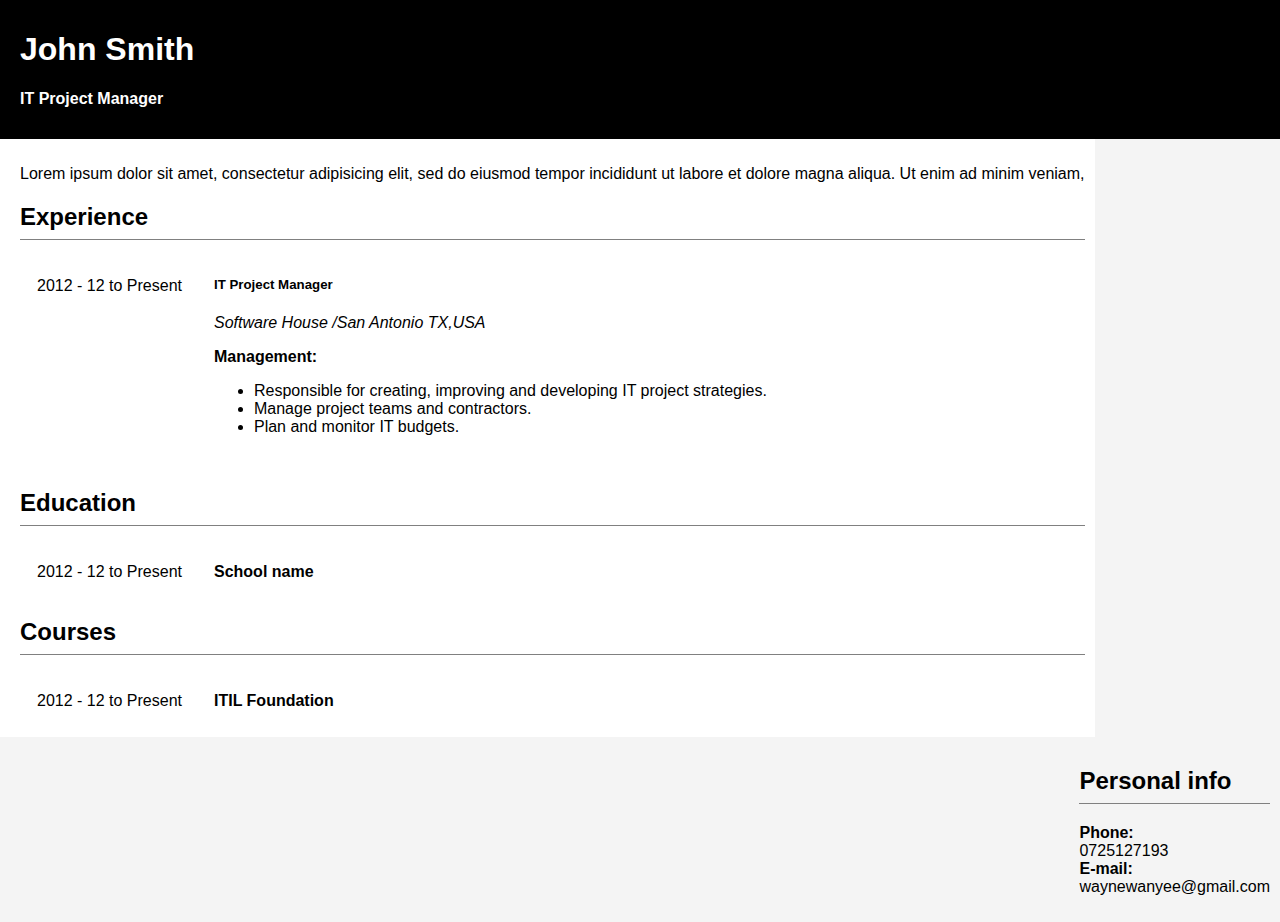
==== index.html @ 1704bedd "Initial commit" ====
<!DOCTYPE html>
<html>
<head>
	<!-- Sets title -->
	<title>Steekam - Resume</title>
		<!-- <meta http-equiv="refresh" content="5" > -->

		<!--Imports a stylesheet  -->
	<link rel="stylesheet" type="text/css" href="css/style.css">
</head>
<body>

	<header>
		<h1>John Smith</h1>
		<h4>IT Project Manager</h4>
	</header>
	<section>
		<p>Lorem ipsum dolor sit amet, consectetur adipisicing elit, sed do eiusmod
		tempor incididunt ut labore et dolore magna aliqua. Ut enim ad minim veniam, </p>

		<h2>Experience</h2>
		<table>
			
			<tr>
				<td>2012 - 12 to Present</td>
				<td>
					<h5>IT Project Manager</h5>
					<p><i>Software House /San Antonio TX,USA</i></p>
					<p><b>Management:</b></p>
					<ul>
						<li>Responsible for creating, improving and developing IT project strategies.</li>
						<li>Manage project teams and contractors.</li>
						<li>Plan and monitor IT budgets.</li>
					</ul>
				</td>
			</tr>
		</table>


		<h2>Education</h2>
		<table>
			<tr>
				<td>2012 - 12 to Present</td>
				<td>
					<b>School name</b>
				</td>
			</tr>
		</table>

		<h2>Courses</h2>
		<table>
			<tr>
				<td>2012 - 12 to Present</td>
				<td>
					<b>ITIL Foundation</b>
				</td>
			</tr>
		</table>


	</section>
	<aside>
		<h2>Personal info</h2>
		<p>
			<b>Phone:</b>   <br>0725127193</br>			
			<b>E-mail:</b>  <br>waynewanyee@gmail.com</br>
		</p>
	</aside>

</body>
</html>
---- css/style.css ----
body{
	font-family: sans-serif;
	margin: 0;
	background-color: #f4f4f4;
}
header{
	background-color: black;
    color: white;
    padding: 10px;
    padding-left: 20px;
}

section{
	float: left;
    display: inline-block;
    padding: 10px;
    padding-left: 20px;    
    background-color: #FFF;
}
aside{
	background-color: #f4f4f4;
	float: right;
	padding: 10px;
    padding-left: 20px;
    height: 100%;
    display: inline-block;
}

h2{
	border-bottom-color: gray;
    border-bottom-width: 1px;
    border-bottom-style: solid;
    padding-bottom: 8px;
}

table td{
	vertical-align: top;
	padding: 15px;
}
td,h5  {
	margin-top: 0px;
}
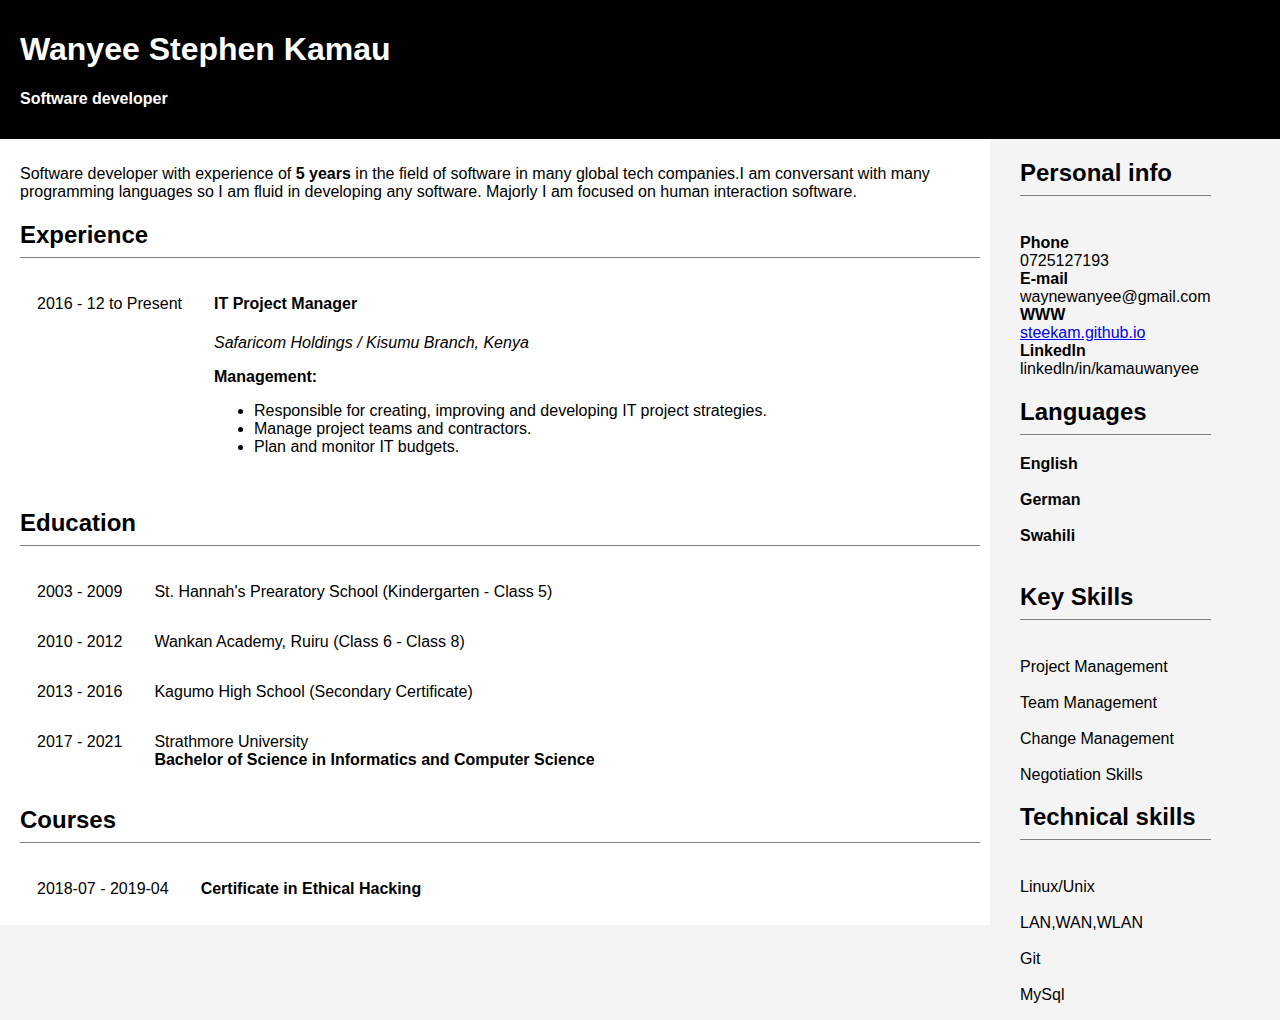
==== commit 20ae1f78: "Second commit with test personal info" ====
--- a/index.html
+++ b/index.html
@@ -3,7 +3,7 @@
 <head>
 	<!-- Sets title -->
 	<title>Steekam - Resume</title>
-		<!-- <meta http-equiv="refresh" content="5" > -->
+		<meta http-equiv="refresh" content="5" >
 
 		<!--Imports a stylesheet  -->
 	<link rel="stylesheet" type="text/css" href="css/style.css">
@@ -11,21 +11,20 @@
 <body>
 
 	<header>
-		<h1>John Smith</h1>
-		<h4>IT Project Manager</h4>
+		<h1>Wanyee Stephen Kamau</h1>
+		<h4>Software developer</h4>
 	</header>
 	<section>
-		<p>Lorem ipsum dolor sit amet, consectetur adipisicing elit, sed do eiusmod
-		tempor incididunt ut labore et dolore magna aliqua. Ut enim ad minim veniam, </p>
+		<p>Software developer with experience of <b>5 years</b> in the field of software in many global tech companies.I am conversant with many programming languages so I am fluid in developing any software. Majorly I am focused on human interaction software.</p>
 
 		<h2>Experience</h2>
 		<table>
 			
 			<tr>
-				<td>2012 - 12 to Present</td>
+				<td>2016 - 12 to Present</td>
 				<td>
-					<h5>IT Project Manager</h5>
-					<p><i>Software House /San Antonio TX,USA</i></p>
+					<h4>IT Project Manager</h4>
+					<p><i>Safaricom Holdings / Kisumu Branch, Kenya</i></p>
 					<p><b>Management:</b></p>
 					<ul>
 						<li>Responsible for creating, improving and developing IT project strategies.</li>
@@ -40,9 +39,22 @@
 		<h2>Education</h2>
 		<table>
 			<tr>
-				<td>2012 - 12 to Present</td>
+				<td>2003 - 2009</td>
+				<td>St. Hannah's Prearatory School (Kindergarten - Class 5)</td>
+			</tr>
+			<tr>
+				<td>2010 - 2012</td>
+				<td>Wankan Academy, Ruiru (Class 6 - Class 8)</td>
+			</tr>
+			<tr>
+				<td>2013 - 2016</td>
+				<td>Kagumo High School (Secondary Certificate)</td>
+			</tr>
+			<tr>
+				<td>2017 - 2021</td>
 				<td>
-					<b>School name</b>
+					Strathmore University 
+					<b><br>Bachelor of Science in Informatics and Computer Science</br></b>
 				</td>
 			</tr>
 		</table>
@@ -50,9 +62,9 @@
 		<h2>Courses</h2>
 		<table>
 			<tr>
-				<td>2012 - 12 to Present</td>
+				<td>2018-07 - 2019-04</td>
 				<td>
-					<b>ITIL Foundation</b>
+					<b>Certificate in Ethical Hacking</b>
 				</td>
 			</tr>
 		</table>
@@ -62,8 +74,30 @@
 	<aside>
 		<h2>Personal info</h2>
 		<p>
-			<b>Phone:</b>   <br>0725127193</br>			
-			<b>E-mail:</b>  <br>waynewanyee@gmail.com</br>
+			<br><b>Phone</b></br>  0725127193 			
+			<br><b>E-mail</b></br>  waynewanyee@gmail.com
+			<br><b>WWW</b></br>   <a href="www.steekam.github.io">steekam.github.io</a>	
+			<br><b>Linkedln</b><br>  linkedln/in/kamauwanyee	
+		</p>
+		<h2>Languages</h2>
+		<p>
+			<b>English</b> <br></br>
+			<b>German</b> <br></br>
+			<b>Swahili</b> <br></br>
+		</p>
+		<h2>Key Skills</h2>
+		<p>
+			<br>Project Management</br>
+			<br>Team Management</br>
+			<br>Change Management</br>
+			<br>Negotiation Skills</br>
+		</p>
+		<h2>Technical skills</h2>
+		<p>
+			<br>Linux/Unix</br>
+			<br>LAN,WAN,WLAN</br>
+			<br>Git</br>
+			<br>MySql</br>			
 		</p>
 	</aside>
 
--- a/css/style.css
+++ b/css/style.css
@@ -16,12 +16,12 @@
     padding: 10px;
     padding-left: 20px;    
     background-color: #FFF;
+    width: 75%;
 }
 aside{
 	background-color: #f4f4f4;
-	float: right;
-	padding: 10px;
-    padding-left: 20px;
+	margin-left: 30px;
+	text-align: left;
     height: 100%;
     display: inline-block;
 }
@@ -37,6 +37,6 @@
 	vertical-align: top;
 	padding: 15px;
 }
-td,h5  {
+td,h4  {
 	margin-top: 0px;
-}+}
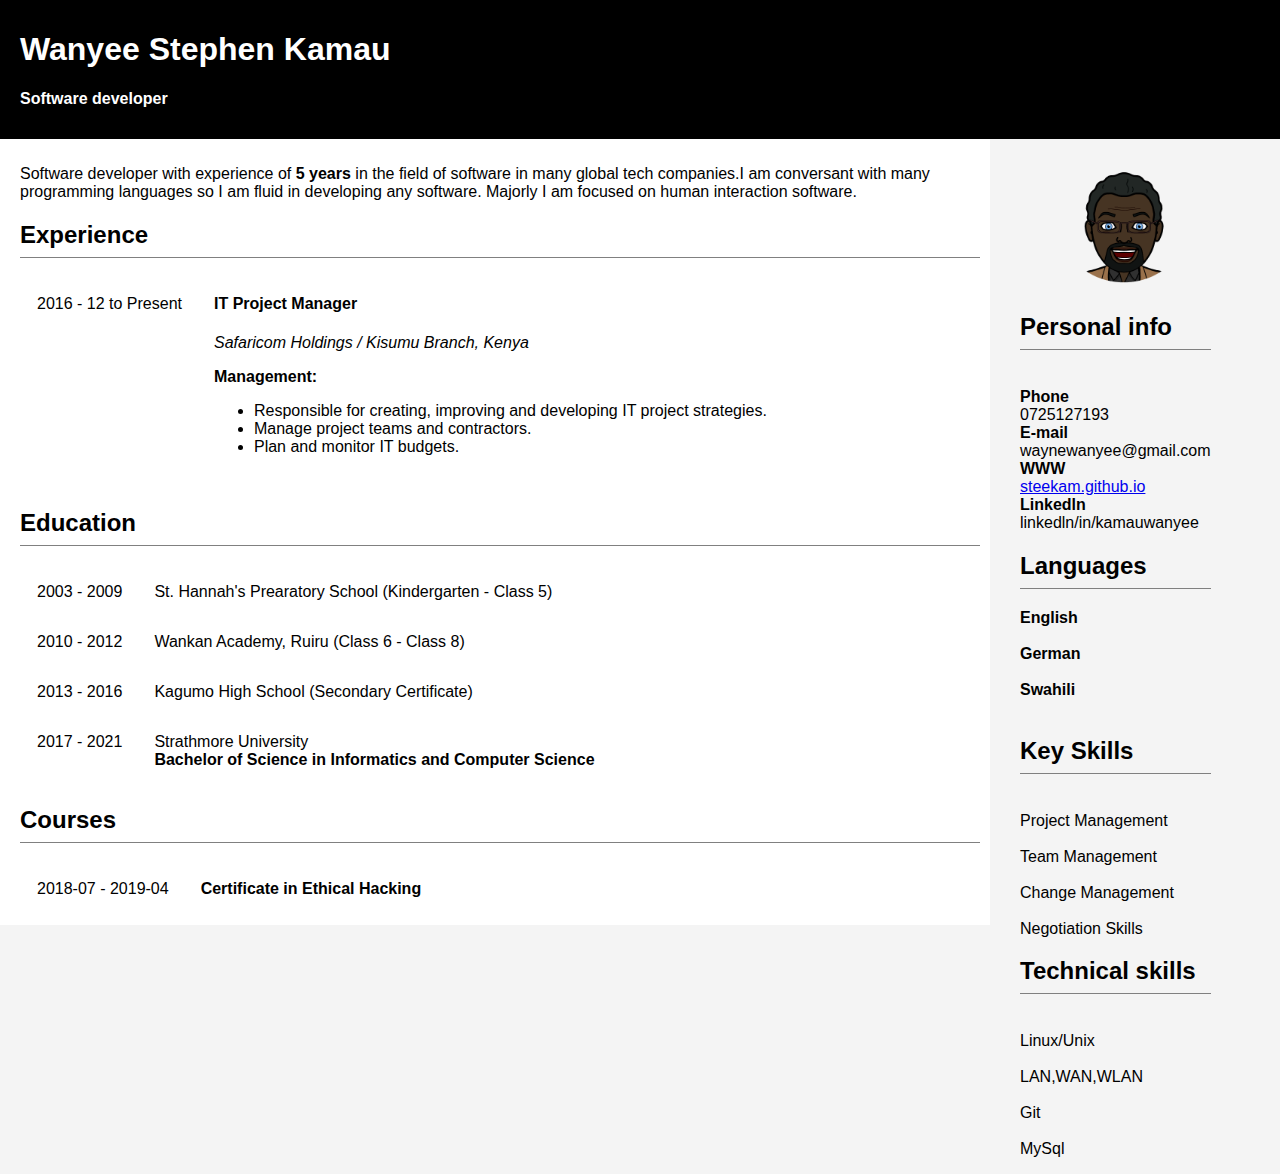
==== commit b7ca73bb: "Adding icon and face image" ====
--- a/index.html
+++ b/index.html
@@ -3,10 +3,11 @@
 <head>
 	<!-- Sets title -->
 	<title>Steekam - Resume</title>
-		<meta http-equiv="refresh" content="5" >
 
 		<!--Imports a stylesheet  -->
 	<link rel="stylesheet" type="text/css" href="css/style.css">
+	<!-- Setting the icon for the head -->
+	<link rel="icon" href="icon.jpg">
 </head>
 <body>
 
@@ -72,11 +73,12 @@
 
 	</section>
 	<aside>
+		<img id="face" src="face.jpg">
 		<h2>Personal info</h2>
 		<p>
 			<br><b>Phone</b></br>  0725127193 			
 			<br><b>E-mail</b></br>  waynewanyee@gmail.com
-			<br><b>WWW</b></br>   <a href="www.steekam.github.io">steekam.github.io</a>	
+			<br><b>WWW</b></br>   <a href="https://steekam.github.io/">steekam.github.io</a>	
 			<br><b>Linkedln</b><br>  linkedln/in/kamauwanyee	
 		</p>
 		<h2>Languages</h2>
--- a/css/style.css
+++ b/css/style.css
@@ -21,7 +21,6 @@
 aside{
 	background-color: #f4f4f4;
 	margin-left: 30px;
-	text-align: left;
     height: 100%;
     display: inline-block;
 }
@@ -40,3 +39,7 @@
 td,h4  {
 	margin-top: 0px;
 }
+#face {
+	width: 150px;
+	margin-left: 30px;
+}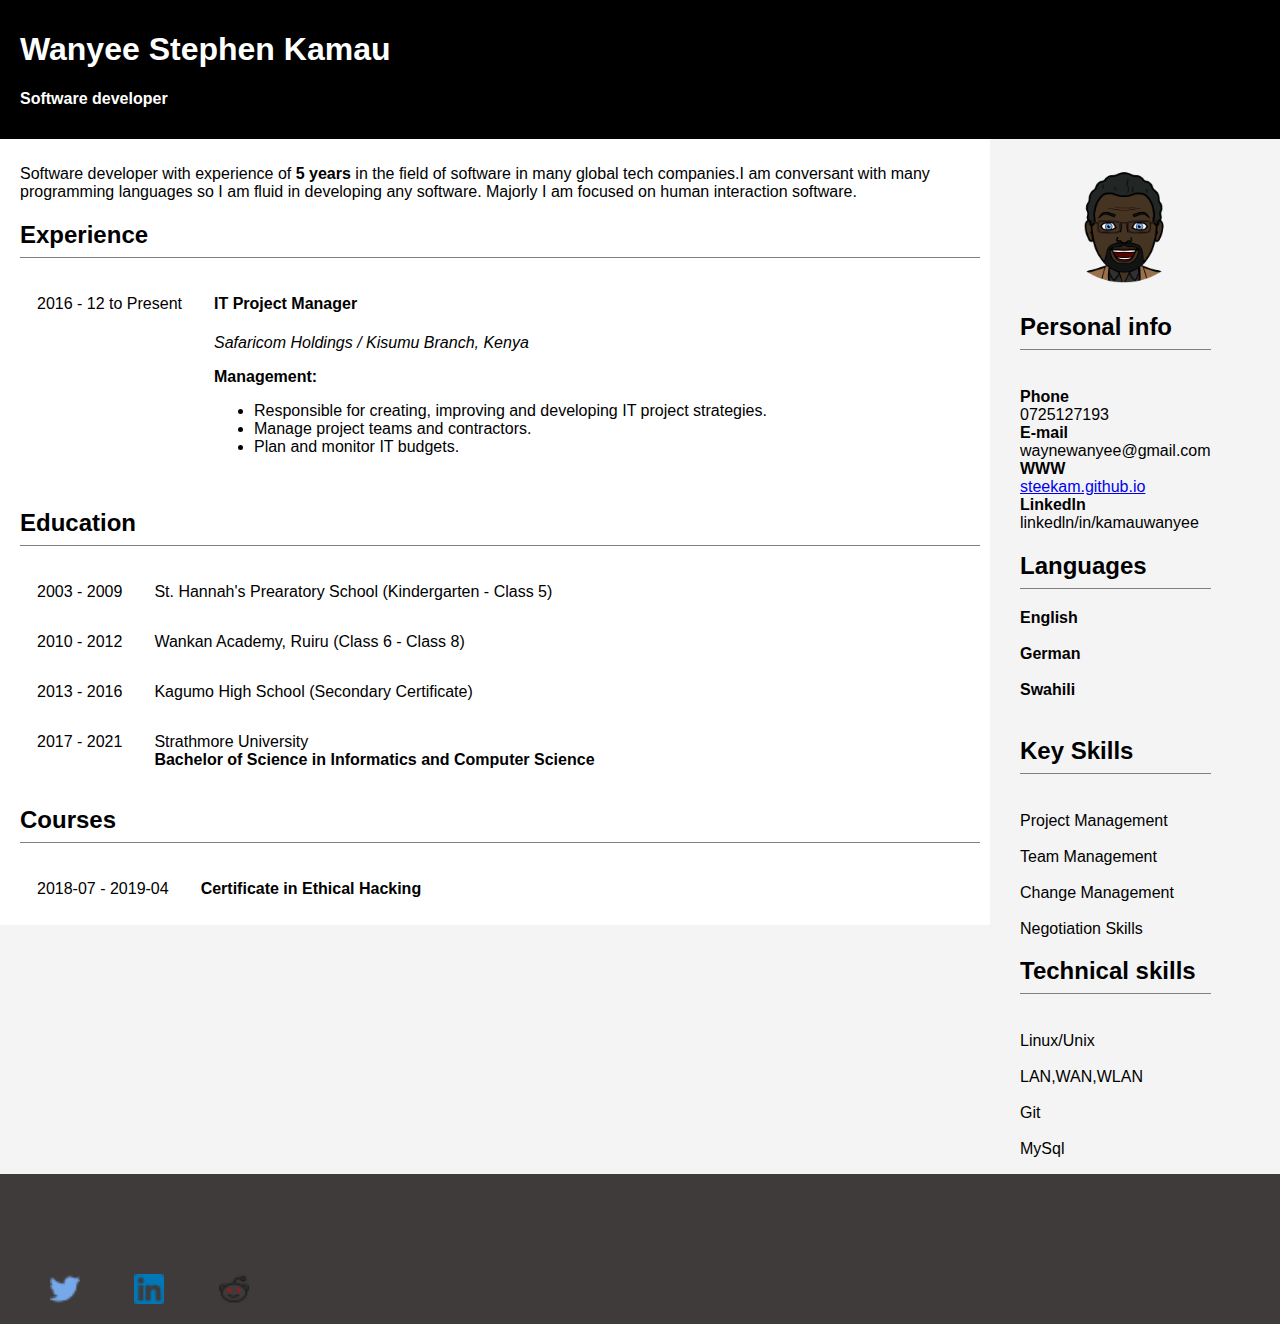
==== commit e95157cf: "Adding a social media footer" ====
--- a/index.html
+++ b/index.html
@@ -103,5 +103,14 @@
 		</p>
 	</aside>
 
+	<footer>
+		<div class="foot">
+			<a href="https://twitter.com/mauwanyee" target="_blank" ><img class="social" src="twitter.png"></a>
+			<a href="https://linkedin.com" target="_blank"><img class="social" src="linkedin.png"></a>
+			<a href="https://reddit.com" target="_blank"><img class="social" src="reddit.png"></a>
+			
+		</div>
+	</footer>
+
 </body>
 </html>--- a/css/style.css
+++ b/css/style.css
@@ -42,4 +42,18 @@
 #face {
 	width: 150px;
 	margin-left: 30px;
+}
+footer {
+	background-color: #403b3b;
+	height: 150px;
+    display: inline-flex;
+    width: 100%;
+    
+}
+.social {
+	width:30px;
+	height:30px;
+	margin-top: 100px;
+	margin-left: 50px;
+
 }